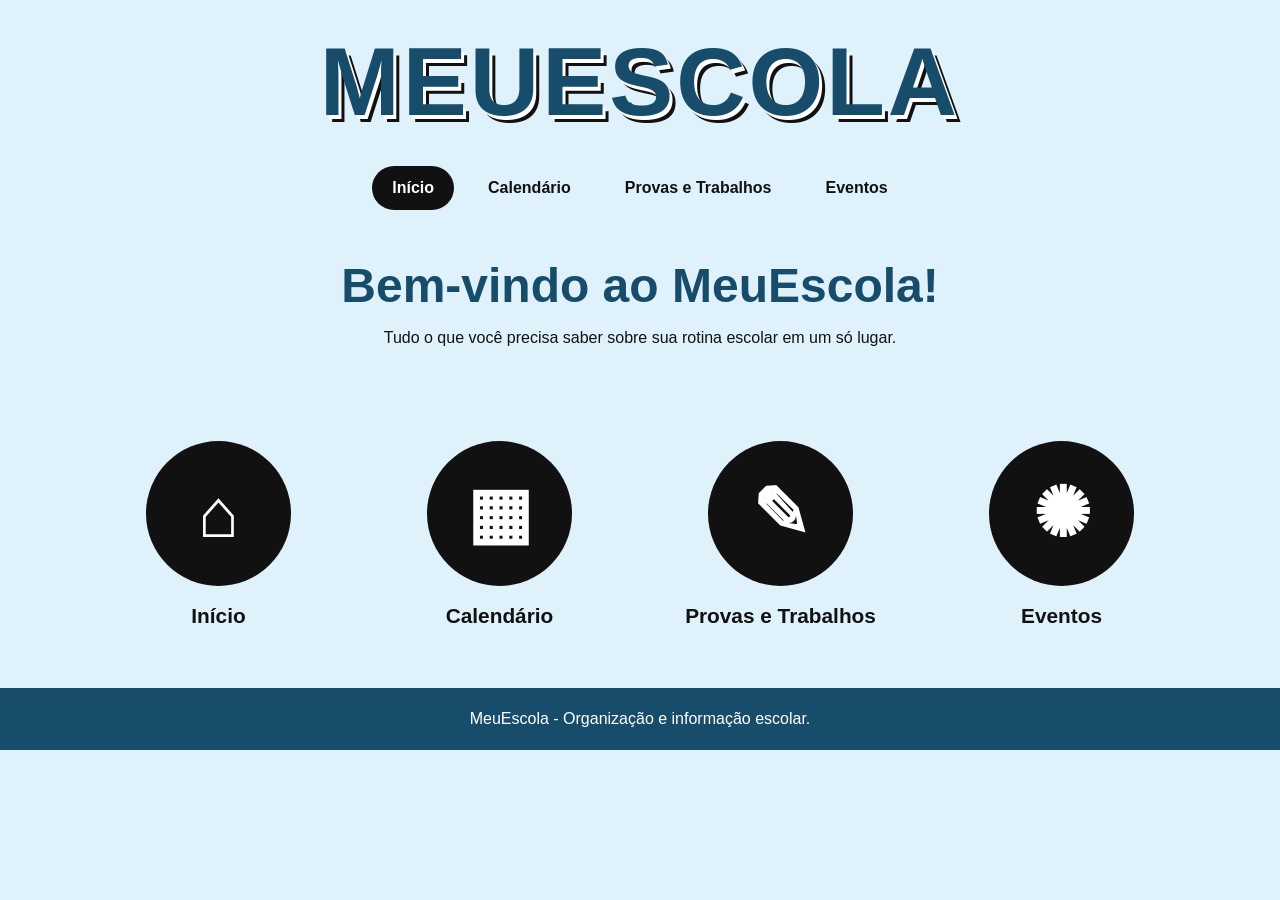
==== index.html @ a70f19eb "vitor" ====
<!DOCTYPE html>
<html lang="pt-BR">
<head>
    <meta charset="UTF-8">
    <meta name="viewport" content="width=device-width, initial-scale=1.0">
    <title>MeuEscola - Início</title>
    <link rel="stylesheet" href="css/style.css">
</head>
<body>

    <header>
        <h1 class="logo">MEUESCOLA</h1>
    </header>

    <nav>
        <a href="index.html" class="ativo">Início</a>
        <a href="calendario.html">Calendário</a>
        <a href="provas-trabalhos.html">Provas e Trabalhos</a>
        <a href="eventos.html">Eventos</a>
    </nav>

    <main>
        <h2 class="titulo-pagina">Bem-vindo ao MeuEscola!</h2>

        <p class="subtitulo">
            Tudo o que você precisa saber sobre sua rotina escolar
            em um só lugar.
        </p>

        <section class="menu-inicial">

            <a href="index.html" class="item-inicial">
                <div class="icone">⌂</div>
                <span>Início</span>
            </a>

            <a href="calendario.html" class="item-inicial">
                <div class="icone">▦</div>
                <span>Calendário</span>
            </a>

            <a href="provas-trabalhos.html" class="item-inicial">
                <div class="icone">✎</div>
                <span>Provas e Trabalhos</span>
            </a>

            <a href="eventos.html" class="item-inicial">
                <div class="icone">✺</div>
                <span>Eventos</span>
            </a>

        </section>
    </main>

    <footer>
        <p>MeuEscola - Organização e informação escolar.</p>
    </footer>

</body>
</html>
---- css/style.css ----
/* CONFIGURAÇÕES GERAIS */

* {
    margin: 0;
    padding: 0;
    box-sizing: border-box;
}

:root {
    --azul-fundo: #dff2fc;
    --azul-claro: #c9eafa;
    --azul: #368bb8;
    --azul-escuro: #174d6b;
    --preto: #111111;
    --branco: #ffffff;
}

body {
    min-height: 100vh;
    font-family: "Trebuchet MS", Arial, sans-serif;
    background: var(--azul-fundo);
    color: var(--preto);
}

a {
    color: inherit;
    text-decoration: none;
}

/* CABEÇALHO */

header {
    width: 100%;
    padding: 34px 20px 18px;
    text-align: center;
}

.logo {
    display: inline-block;
    color: var(--azul-escuro);
    font-size: clamp(2.8rem, 8vw, 6rem);
    font-weight: 900;
    letter-spacing: 3px;
    line-height: 1;
    text-shadow:
        3px 4px 0 #fff,
        6px 7px 0 #111;
}

/* MENU */

nav {
    display: flex;
    justify-content: center;
    align-items: center;
    flex-wrap: wrap;
    gap: 14px;
    padding: 18px 20px;
}

nav a {
    padding: 11px 18px;
    border: 2px solid transparent;
    border-radius: 24px;
    font-weight: bold;
    transition: 0.2s ease;
}

nav a:hover,
nav a.ativo {
    background: var(--preto);
    color: var(--branco);
}

/* CONTEÚDO */

main {
    width: min(1100px, 92%);
    margin: 30px auto 60px;
}

.titulo-pagina {
    margin-bottom: 12px;
    color: var(--azul-escuro);
    font-size: clamp(2rem, 5vw, 3rem);
    text-align: center;
}

.subtitulo {
    margin-bottom: 30px;
    text-align: center;
    line-height: 1.6;
}

/* PÁGINA INICIAL */

.menu-inicial {
    display: grid;
    grid-template-columns: repeat(4, 1fr);
    gap: 24px;
    margin-top: 90px;
}

.item-inicial {
    display: flex;
    flex-direction: column;
    align-items: center;
    gap: 18px;
    text-align: center;
    font-size: 1.3rem;
    font-weight: bold;
}

.icone {
    display: flex;
    width: 145px;
    height: 145px;
    align-items: center;
    justify-content: center;
    border-radius: 50%;
    background: var(--preto);
    color: var(--branco);
    font-size: 4.3rem;
    transition: transform 0.2s ease;
}

.item-inicial:hover .icone {
    transform: translateY(-7px) scale(1.04);
}

/* CARTÕES */

.grade {
    display: grid;
    grid-template-columns: repeat(2, 1fr);
    gap: 20px;
}

.card {
    padding: 24px;
    border: 2px solid rgba(23, 77, 107, 0.12);
    border-radius: 18px;
    background: rgba(255, 255, 255, 0.78);
    box-shadow: 0 5px 14px rgba(23, 77, 107, 0.08);
}

.card h2,
.card h3 {
    margin-bottom: 12px;
    color: var(--azul-escuro);
}

.card p {
    line-height: 1.6;
}

/* LISTAS */

.lista {
    display: grid;
    gap: 14px;
}

.item-lista {
    display: flex;
    gap: 16px;
    align-items: flex-start;
    padding: 18px;
    border-radius: 14px;
    background: var(--branco);
}

.data {
    min-width: 66px;
    padding: 10px 7px;
    border-radius: 12px;
    background: var(--azul-claro);
    color: var(--azul-escuro);
    text-align: center;
    font-weight: bold;
}

.item-lista h3 {
    margin-bottom: 5px;
    color: var(--azul-escuro);
}

/* RODAPÉ */

footer {
    padding: 22px;
    background: var(--azul-escuro);
    color: var(--branco);
    text-align: center;
}

/* RESPONSIVIDADE */

@media (max-width: 800px) {

    .menu-inicial {
        grid-template-columns: repeat(2, 1fr);
        margin-top: 45px;
    }

    .icone {
        width: 120px;
        height: 120px;
        font-size: 3.5rem;
    }
}

@media (max-width: 560px) {

    header {
        padding-top: 28px;
    }

    nav {
        gap: 6px;
    }

    nav a {
        padding: 9px 12px;
        font-size: 0.9rem;
    }

    .grade {
        grid-template-columns: 1fr;
    }

    .menu-inicial {
        gap: 30px 12px;
    }

    .icone {
        width: 100px;
        height: 100px;
        font-size: 3rem;
    }

    .item-inicial {
        font-size: 1.05rem;
    }
}
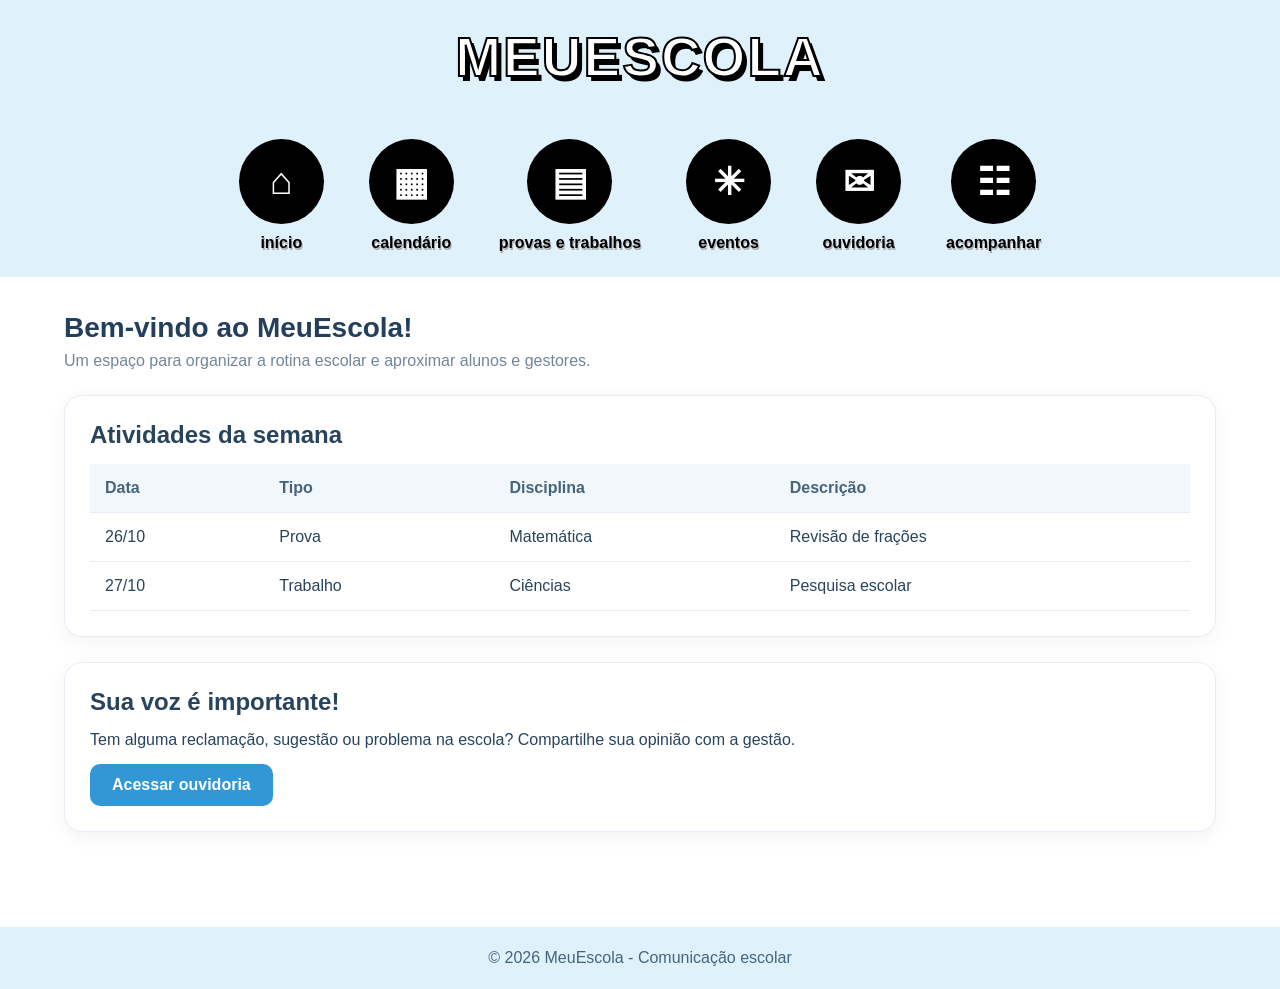
==== commit d07886ef: "vitor emanoel" ====
--- a/index.html
+++ b/index.html
@@ -7,55 +7,101 @@
     <title>MeuEscola - Início</title>
     <link rel="stylesheet" href="css/style.css">
 </head>
+
 <body>
 
-    <header>
-        <h1 class="logo">MEUESCOLA</h1>
-    </header>
+<script src="js/auth.js"></script>
 
-    <nav>
-        <a href="index.html" class="ativo">Início</a>
-        <a href="calendario.html">Calendário</a>
-        <a href="provas-trabalhos.html">Provas e Trabalhos</a>
-        <a href="eventos.html">Eventos</a>
-    </nav>
+<header class="cabecalho">
+    <h1 class="logo">MEUESCOLA</h1>
+</header>
 
-    <main>
-        <h2 class="titulo-pagina">Bem-vindo ao MeuEscola!</h2>
+<nav class="menu">
+    <a href="index.html" class="menu-item">
+        <span class="icone">⌂</span>
+        <span>início</span>
+    </a>
 
-        <p class="subtitulo">
-            Tudo o que você precisa saber sobre sua rotina escolar
-            em um só lugar.
+    <a href="calendario.html" class="menu-item">
+        <span class="icone">▦</span>
+        <span>calendário</span>
+    </a>
+
+    <a href="atividades.html" class="menu-item">
+        <span class="icone">▤</span>
+        <span>provas e trabalhos</span>
+    </a>
+
+    <a href="eventos.html" class="menu-item">
+        <span class="icone">✳</span>
+        <span>eventos</span>
+    </a>
+
+    <a href="ouvidoria.html" class="menu-item">
+        <span class="icone">✉</span>
+        <span>ouvidoria</span>
+    </a>
+
+    <a href="acompanhar.html" class="menu-item">
+        <span class="icone">☷</span>
+        <span>acompanhar</span>
+    </a>
+
+
+</nav>
+
+<main class="conteudo">
+
+    <h2 class="titulo">Bem-vindo ao MeuEscola!</h2>
+
+    <p class="subtitulo">
+        Um espaço para organizar a rotina escolar e aproximar alunos e gestores.
+    </p>
+
+    <section class="painel">
+        <h2>Atividades da semana</h2>
+
+        <table class="tabela">
+            <tr>
+                <th>Data</th>
+                <th>Tipo</th>
+                <th>Disciplina</th>
+                <th>Descrição</th>
+            </tr>
+
+            <tr>
+                <td>26/10</td>
+                <td>Prova</td>
+                <td>Matemática</td>
+                <td>Revisão de frações</td>
+            </tr>
+
+            <tr>
+                <td>27/10</td>
+                <td>Trabalho</td>
+                <td>Ciências</td>
+                <td>Pesquisa escolar</td>
+            </tr>
+        </table>
+    </section>
+
+    <section class="painel">
+        <h2>Sua voz é importante!</h2>
+
+        <p>
+            Tem alguma reclamação, sugestão ou problema na escola?
+            Compartilhe sua opinião com a gestão.
         </p>
 
-        <section class="menu-inicial">
+        <a href="ouvidoria.html" class="botao">
+            Acessar ouvidoria
+        </a>
+    </section>
 
-            <a href="index.html" class="item-inicial">
-                <div class="icone">⌂</div>
-                <span>Início</span>
-            </a>
+</main>
 
-            <a href="calendario.html" class="item-inicial">
-                <div class="icone">▦</div>
-                <span>Calendário</span>
-            </a>
-
-            <a href="provas-trabalhos.html" class="item-inicial">
-                <div class="icone">✎</div>
-                <span>Provas e Trabalhos</span>
-            </a>
-
-            <a href="eventos.html" class="item-inicial">
-                <div class="icone">✺</div>
-                <span>Eventos</span>
-            </a>
-
-        </section>
-    </main>
-
-    <footer>
-        <p>MeuEscola - Organização e informação escolar.</p>
-    </footer>
-
+<footer class="rodape">
+    © 2026 MeuEscola - Comunicação escolar
+</footer>
 </body>
 </html>
--- a/css/style.css
+++ b/css/style.css
@@ -1,5 +1,7 @@
 
-/* CONFIGURAÇÕES GERAIS */
+/* ===========================
+   MEUESCOLA - CSS PRINCIPAL
+   =========================== */
 
 * {
     margin: 0;
@@ -9,238 +11,321 @@
 
 :root {
     --azul-fundo: #dff2fc;
-    --azul-claro: #c9eafa;
-    --azul: #368bb8;
-    --azul-escuro: #174d6b;
-    --preto: #111111;
+    --azul: #3298d5;
+    --azul-escuro: #24506f;
+    --preto: #000000;
     --branco: #ffffff;
+    --texto: #28445d;
+    --cinza: #71869a;
+    --borda: #e7edf4;
 }
 
 body {
-    min-height: 100vh;
-    font-family: "Trebuchet MS", Arial, sans-serif;
+    font-family: Arial, sans-serif;
+    background: white;
+    color: var(--texto);
+}
+
+/* CABEÇALHO */
+
+.cabecalho {
     background: var(--azul-fundo);
-    color: var(--preto);
-}
-
-a {
-    color: inherit;
-    text-decoration: none;
-}
-
-/* CABEÇALHO */
-
-header {
-    width: 100%;
-    padding: 34px 20px 18px;
+    padding: 25px;
     text-align: center;
 }
 
 .logo {
-    display: inline-block;
-    color: var(--azul-escuro);
-    font-size: clamp(2.8rem, 8vw, 6rem);
+    font-size: 55px;
     font-weight: 900;
-    letter-spacing: 3px;
-    line-height: 1;
-    text-shadow:
-        3px 4px 0 #fff,
-        6px 7px 0 #111;
+    color: white;
+    -webkit-text-stroke: 2px black;
+    text-shadow: 4px 5px black;
+    letter-spacing: 2px;
 }
 
 /* MENU */
 
-nav {
+.menu {
+    background: var(--azul-fundo);
     display: flex;
     justify-content: center;
     align-items: center;
     flex-wrap: wrap;
-    gap: 14px;
-    padding: 18px 20px;
-}
-
-nav a {
-    padding: 11px 18px;
-    border: 2px solid transparent;
-    border-radius: 24px;
-    font-weight: bold;
-    transition: 0.2s ease;
-}
-
-nav a:hover,
-nav a.ativo {
-    background: var(--preto);
-    color: var(--branco);
-}
-
-/* CONTEÚDO */
-
-main {
-    width: min(1100px, 92%);
-    margin: 30px auto 60px;
-}
-
-.titulo-pagina {
-    margin-bottom: 12px;
-    color: var(--azul-escuro);
-    font-size: clamp(2rem, 5vw, 3rem);
-    text-align: center;
-}
-
-.subtitulo {
-    margin-bottom: 30px;
-    text-align: center;
-    line-height: 1.6;
-}
-
-/* PÁGINA INICIAL */
-
-.menu-inicial {
-    display: grid;
-    grid-template-columns: repeat(4, 1fr);
-    gap: 24px;
-    margin-top: 90px;
-}
-
-.item-inicial {
+    gap: 45px;
+    padding: 25px 15px;
+}
+
+.menu-item {
     display: flex;
     flex-direction: column;
     align-items: center;
-    gap: 18px;
+    text-decoration: none;
+    color: black;
+    font-weight: bold;
+    gap: 10px;
     text-align: center;
-    font-size: 1.3rem;
-    font-weight: bold;
 }
 
 .icone {
-    display: flex;
-    width: 145px;
-    height: 145px;
+    width: 85px;
+    height: 85px;
+    border-radius: 50%;
+    background: black;
+    color: white;
+    display: flex;
     align-items: center;
     justify-content: center;
-    border-radius: 50%;
-    background: var(--preto);
-    color: var(--branco);
-    font-size: 4.3rem;
-    transition: transform 0.2s ease;
-}
-
-.item-inicial:hover .icone {
-    transform: translateY(-7px) scale(1.04);
+    font-size: 38px;
+    transition: 0.3s;
+}
+
+.menu-item:hover .icone {
+    transform: scale(1.08);
+    background: #24506f;
+}
+
+.menu-item span:last-child {
+    text-shadow: 1px 2px #aaa;
+}
+
+/* CONTEÚDO */
+
+.conteudo {
+    max-width: 1400px;
+    margin: auto;
+    padding: 35px 5%;
+}
+
+.titulo {
+    font-size: 28px;
+    margin-bottom: 8px;
+    color: #243f5b;
+}
+
+.subtitulo {
+    color: var(--cinza);
+    margin-bottom: 25px;
+}
+
+/* PAINÉIS */
+
+.painel {
+    background: white;
+    padding: 25px;
+    border-radius: 18px;
+    border: 1px solid var(--borda);
+    box-shadow: 0 5px 20px rgba(0,0,0,0.05);
+    margin-bottom: 25px;
+}
+
+.painel h2 {
+    margin-bottom: 15px;
 }
 
 /* CARTÕES */
 
 .grade {
     display: grid;
-    grid-template-columns: repeat(2, 1fr);
+    grid-template-columns: repeat(3, 1fr);
     gap: 20px;
 }
 
-.card {
-    padding: 24px;
-    border: 2px solid rgba(23, 77, 107, 0.12);
+.cartao {
+    background: white;
+    border: 1px solid var(--borda);
     border-radius: 18px;
-    background: rgba(255, 255, 255, 0.78);
-    box-shadow: 0 5px 14px rgba(23, 77, 107, 0.08);
-}
-
-.card h2,
-.card h3 {
-    margin-bottom: 12px;
-    color: var(--azul-escuro);
-}
-
-.card p {
-    line-height: 1.6;
-}
-
-/* LISTAS */
-
-.lista {
+    padding: 22px;
+    box-shadow: 0 5px 20px rgba(0,0,0,0.05);
+}
+
+.cartao h3 {
+    margin-bottom: 10px;
+}
+
+/* BOTÕES */
+
+.botao {
+    display: inline-block;
+    background: var(--azul);
+    color: white;
+    padding: 12px 22px;
+    border: none;
+    border-radius: 10px;
+    font-weight: bold;
+    text-decoration: none;
+    cursor: pointer;
+    margin-top: 15px;
+}
+
+.botao:hover {
+    background: var(--azul-escuro);
+}
+
+/* TABELAS */
+
+.tabela {
+    width: 100%;
+    border-collapse: collapse;
+    margin-top: 15px;
+}
+
+.tabela th,
+.tabela td {
+    padding: 15px;
+    text-align: left;
+    border-bottom: 1px solid var(--borda);
+}
+
+.tabela th {
+    background: #f1f7fb;
+    color: #45647d;
+}
+
+/* FORMULÁRIOS */
+
+.formulario {
+    display: flex;
+    flex-direction: column;
+    gap: 15px;
+}
+
+.campo {
+    display: flex;
+    flex-direction: column;
+    gap: 7px;
+}
+
+.campo label {
+    font-weight: bold;
+}
+
+.campo input,
+.campo select,
+.campo textarea {
+    width: 100%;
+    padding: 13px;
+    border: 1px solid #d5e1e9;
+    border-radius: 9px;
+    font-size: 15px;
+    outline: none;
+}
+
+.campo input:focus,
+.campo select:focus,
+.campo textarea:focus {
+    border-color: var(--azul);
+}
+
+.campo textarea {
+    min-height: 130px;
+    resize: vertical;
+}
+
+/* STATUS */
+
+.status {
+    display: inline-block;
+    padding: 6px 12px;
+    border-radius: 20px;
+    font-size: 13px;
+    font-weight: bold;
+}
+
+.recebida {
+    background: #e9eef5;
+    color: #52677d;
+}
+
+.andamento {
+    background: #e1f3ff;
+    color: #357ca8;
+}
+
+.resolvida {
+    background: #e0f5e9;
+    color: #33785a;
+}
+
+.pendente {
+    background: #fff0dd;
+    color: #a56a2a;
+}
+
+/* CALENDÁRIO */
+
+.calendario {
     display: grid;
-    gap: 14px;
-}
-
-.item-lista {
-    display: flex;
-    gap: 16px;
-    align-items: flex-start;
-    padding: 18px;
-    border-radius: 14px;
-    background: var(--branco);
-}
-
-.data {
-    min-width: 66px;
-    padding: 10px 7px;
-    border-radius: 12px;
-    background: var(--azul-claro);
-    color: var(--azul-escuro);
+    grid-template-columns: repeat(7, 1fr);
+    gap: 8px;
+}
+
+.dia {
+    min-height: 65px;
+    border-radius: 10px;
+    background: #f1f7fb;
+    display: flex;
+    align-items: center;
+    justify-content: center;
+    flex-direction: column;
+}
+
+.dia.evento {
+    background: #eee7ff;
+    color: #7252b5;
+    font-weight: bold;
+}
+
+/* RODAPÉ */
+
+.rodape {
+    background: var(--azul-fundo);
+    padding: 22px;
     text-align: center;
-    font-weight: bold;
-}
-
-.item-lista h3 {
-    margin-bottom: 5px;
-    color: var(--azul-escuro);
-}
-
-/* RODAPÉ */
-
-footer {
-    padding: 22px;
-    background: var(--azul-escuro);
-    color: var(--branco);
-    text-align: center;
+    color: #45647d;
+    margin-top: 35px;
 }
 
 /* RESPONSIVIDADE */
 
-@media (max-width: 800px) {
-
-    .menu-inicial {
+@media (max-width: 850px) {
+    .menu {
+        gap: 25px;
+    }
+
+    .grade {
         grid-template-columns: repeat(2, 1fr);
-        margin-top: 45px;
+    }
+}
+
+@media (max-width: 550px) {
+    .logo {
+        font-size: 38px;
+    }
+
+    .menu {
+        gap: 20px;
     }
 
     .icone {
-        width: 120px;
-        height: 120px;
-        font-size: 3.5rem;
-    }
-}
-
-@media (max-width: 560px) {
-
-    header {
-        padding-top: 28px;
-    }
-
-    nav {
-        gap: 6px;
-    }
-
-    nav a {
-        padding: 9px 12px;
-        font-size: 0.9rem;
+        width: 68px;
+        height: 68px;
+        font-size: 30px;
     }
 
     .grade {
         grid-template-columns: 1fr;
     }
 
-    .menu-inicial {
-        gap: 30px 12px;
-    }
-
-    .icone {
-        width: 100px;
-        height: 100px;
-        font-size: 3rem;
-    }
-
-    .item-inicial {
-        font-size: 1.05rem;
-    }
-}
+    .conteudo {
+        padding: 25px 4%;
+    }
+
+    .tabela {
+        min-width: 600px;
+    }
+
+    .painel {
+        overflow-x: auto;
+    }
+}
+
